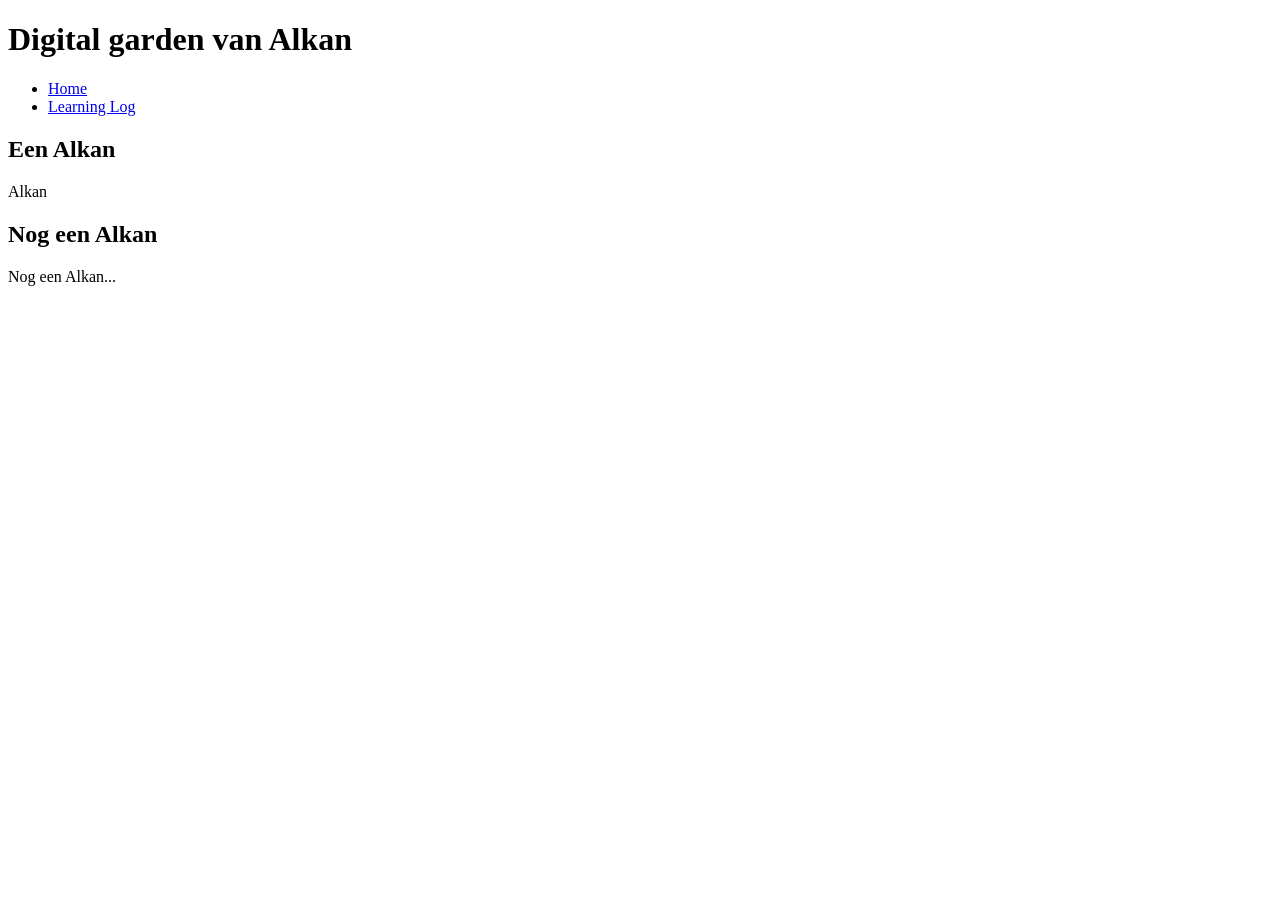
==== index.html @ f9e16591 "Update index.html" ====
<!doctype html>
<html lang="nl">
  <head>
    <meta charset="UTF-8" />
    <meta name="viewport" content="width=device-width, initial-scale=1.0" />
    <meta name="author" content="jouw naam" />
    <meta name="color-scheme" content="dark light" />

    <title>Digital garden van ...</title>
    <link rel="stylesheet" href="./css/normal.css" />

    <!-- Voeg jouw eigen domein toe in data-page -->
    <script
      data-page="https://example.com"
      src="./scripts/main.js"
      defer
    ></script>
  </head>
  <body>
    <header>
      <h1>Digital garden van Alkan</h1>
      <nav>
        <ul>
          <li><a href="index.html">Home</a></li>
          <li><a href="https://github.com/account/repo">Learning Log</a></li>
        </ul>
      </nav>
    </header>

    <main>
      <article>
        <h2>Een Alkan</h2>

        <p>Alkan</p>
      </article>

      <article>
        <h2>Nog een Alkan</h2>

        <p>Nog een Alkan...</p>
      </article>
    </main>

    <footer></footer>
  </body>
</html>
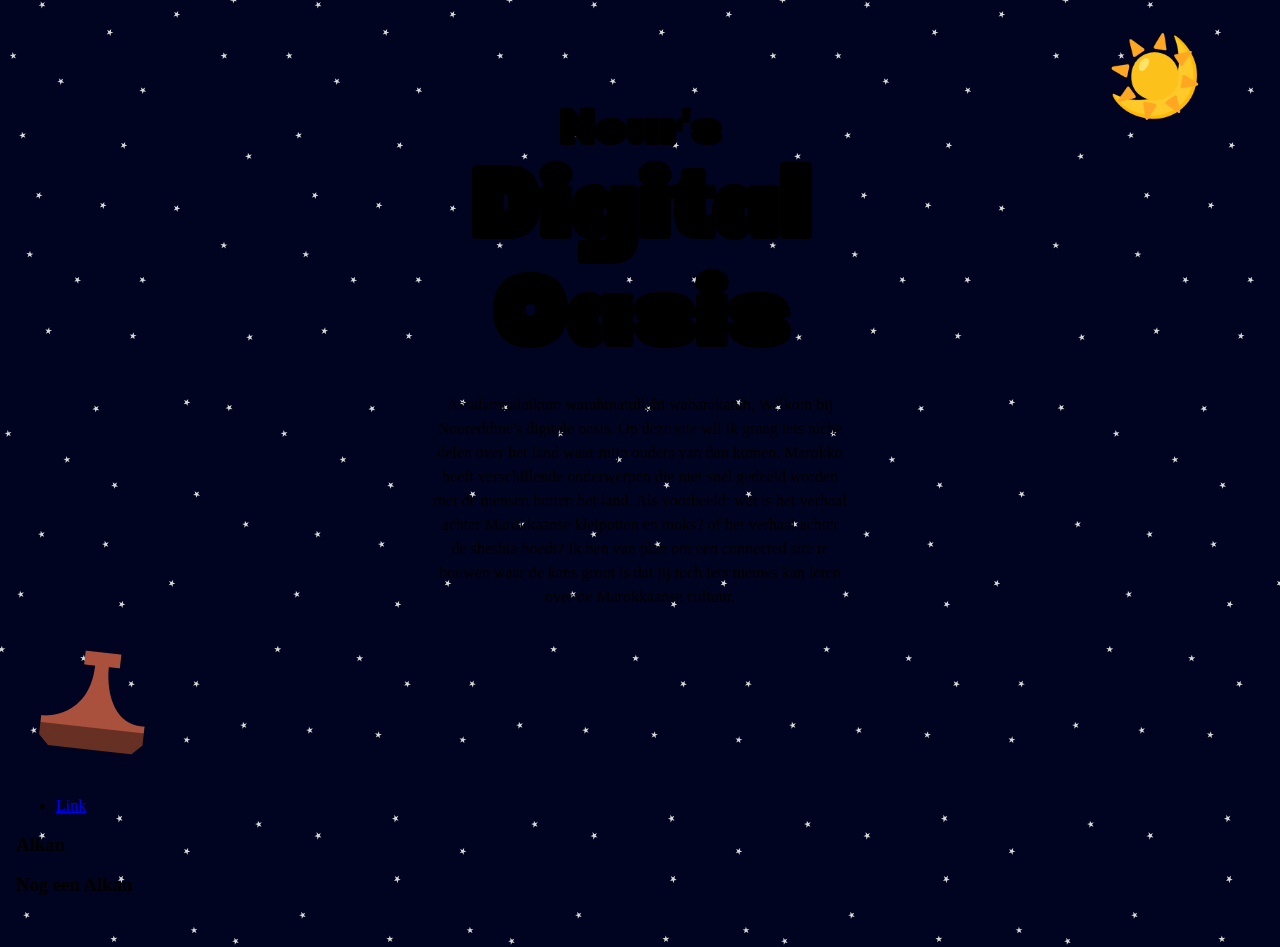
==== commit 448b71a7: "laatste aanpassingen" ====
--- a/index.html
+++ b/index.html
@@ -6,7 +6,7 @@
     <meta name="author" content="jouw naam" />
     <meta name="color-scheme" content="dark light" />
 
-    <title>Digital garden van ...</title>
+    <title>Nour's Digital Oasis</title>
     <link rel="stylesheet" href="./css/normal.css" />
 
     <!-- Voeg jouw eigen domein toe in data-page -->
@@ -17,30 +17,43 @@
     ></script>
   </head>
   <body>
+    <label class="light_dark">
+      <input type="radio" name="theme" value="light-theme" />
+      🌙
+    </label>
+    <label class="light_dark">
+      <input type="radio" name="theme" value="dark-theme" />
+      ☀️
+    </label>
     <header>
-      <h1>Digital garden van Alkan</h1>
-      <nav>
-        <ul>
-          <li><a href="index.html">Home</a></li>
-          <li><a href="https://github.com/account/repo">Learning Log</a></li>
-        </ul>
-      </nav>
+      <h2>Nour's</h2>
+      <h1>Digital Oasis</h1>
+      <p>
+        Assalamualaikum warahmatullahi wabarakatuh, Welkom bij Noureddine's
+        digitale oasis. Op deze site wil ik graag iets niche delen over het land
+        waar mijn ouders van dan komen. Marokko heeft verschillende onderwerpen
+        die niet snel gedeeld worden met de mensen buiten het land. Als
+        voorbeeld: wat is het verhaal achter Marokkaanse kleipotten en moks? of
+        het verhaal achter de sheshia hoedt? Ik ben van plan om een connected
+        site te bouwen waar de kans groot is dat jij toch iets nieuws kan leren
+        over de Marokkaanse cultuur.
+      </p>
     </header>
+    <img src="images/Tagine.png" alt="Tagine" />
 
+    <nav>
+      <ul>
+        <li><a href="index.html">Link </a></li>
+      </ul>
+    </nav>
     <main>
       <article>
-        <h2>Een Alkan</h2>
-
-        <p>Alkan</p>
+        <h3>Alkan</h3>
       </article>
 
       <article>
-        <h2>Nog een Alkan</h2>
-
-        <p>Nog een Alkan...</p>
+        <h3>Nog een Alkan</h3>
       </article>
     </main>
-
-    <footer></footer>
   </body>
 </html>
--- a/css/normal.css
+++ b/css/normal.css
@@ -0,0 +1,135 @@
+:root {
+  --gradient-top: light-dark(rgb(212, 242, 248), #262676);
+  --gradient-bottom: light-dark(rgb(71, 182, 207), #0f0f31);
+}
+
+html {
+  color-scheme: light dark;
+  min-height: 100vh;
+  background-image: linear-gradient(
+    var(--gradient-top),
+    var(--gradient-bottom)
+  );
+}
+
+html:has([value="light-theme"]:checked) {
+  color-scheme: light;
+  body {
+    background-image: none;
+  }
+  label.light_dark:nth-of-type(1) {
+    display: none;
+  }
+}
+
+html:has([value="dark-theme"]:checked) {
+  color-scheme: dark;
+  label.light_dark:nth-of-type(2) {
+    display: none;
+  }
+}
+
+label.light_dark {
+  width: fit-content;
+  position: fixed; /* Stays pinned to top-right even when scrolling */
+  top: 2rem;
+  right: 1em;
+  z-index: 100;
+  font-size: clamp(3rem, 6vw, 9rem); /* Scales nicely on mobile */
+  cursor: pointer;
+
+  input {
+    position: absolute; /* Removes invisible radio button width */
+    opacity: 0;
+    pointer-events: none;
+  }
+}
+/**************************
+* MARK: Fonts
+**************************/
+
+@font-face {
+  font-family: "Comic Relief";
+  src: url(../fonts/ComicRelief-Regular.woff2);
+  font-weight: 400;
+  font-style: normal;
+}
+
+@font-face {
+  font-family: "Chunko";
+  src: url(../fonts/Chunko\ Bold\ Demo.ttf);
+  font-weight: 400;
+  font-style: normal;
+}
+
+/**************************
+* MARK: Custom properties
+**************************/
+
+html {
+  color-scheme: light dark;
+}
+
+/**************************
+* MARK: Algemene Styling
+**************************/
+
+*,
+*::after,
+*::before {
+  box-sizing: border-box;
+}
+
+img {
+  max-width: 100%;
+}
+
+body {
+  background-color: var(--background);
+  position: relative;
+  margin: 0;
+  padding: 3.5rem 1rem 2rem; /* Top padding leaves room for the moon icon */
+  background-image: url("../images/Site_background.svg");
+  background-position: center;
+  background-repeat: repeat;
+}
+
+h1 {
+  text-align: center;
+  margin: 0 auto;
+  width: 100%;
+  max-width: 500px;
+  font-size: clamp(
+    4rem,
+    18vw,
+    6.25rem
+  ); /* Scales from 36px on mobile to 100px on desktop */
+  font-family: "Chunko", system-ui;
+}
+
+h2 {
+  text-align: center;
+  margin: 1em auto 0 auto;
+  width: 100%;
+  max-width: 250px;
+  font-size: clamp(2.5rem, 7vw, 3.125rem);
+  font-family: "Chunko", system-ui;
+}
+
+p {
+  text-align: center;
+  margin: 1rem auto;
+  width: 100%;
+  max-width: clamp(26em, 26em, 18em);
+  line-height: 1.5;
+}
+
+input[type="radio"] {
+  -ms-transform: scale(2);
+  -webkit-transform: scale(2);
+  transform: scale(2);
+}
+
+/**************************
+* MARK: Section ...
+**************************/
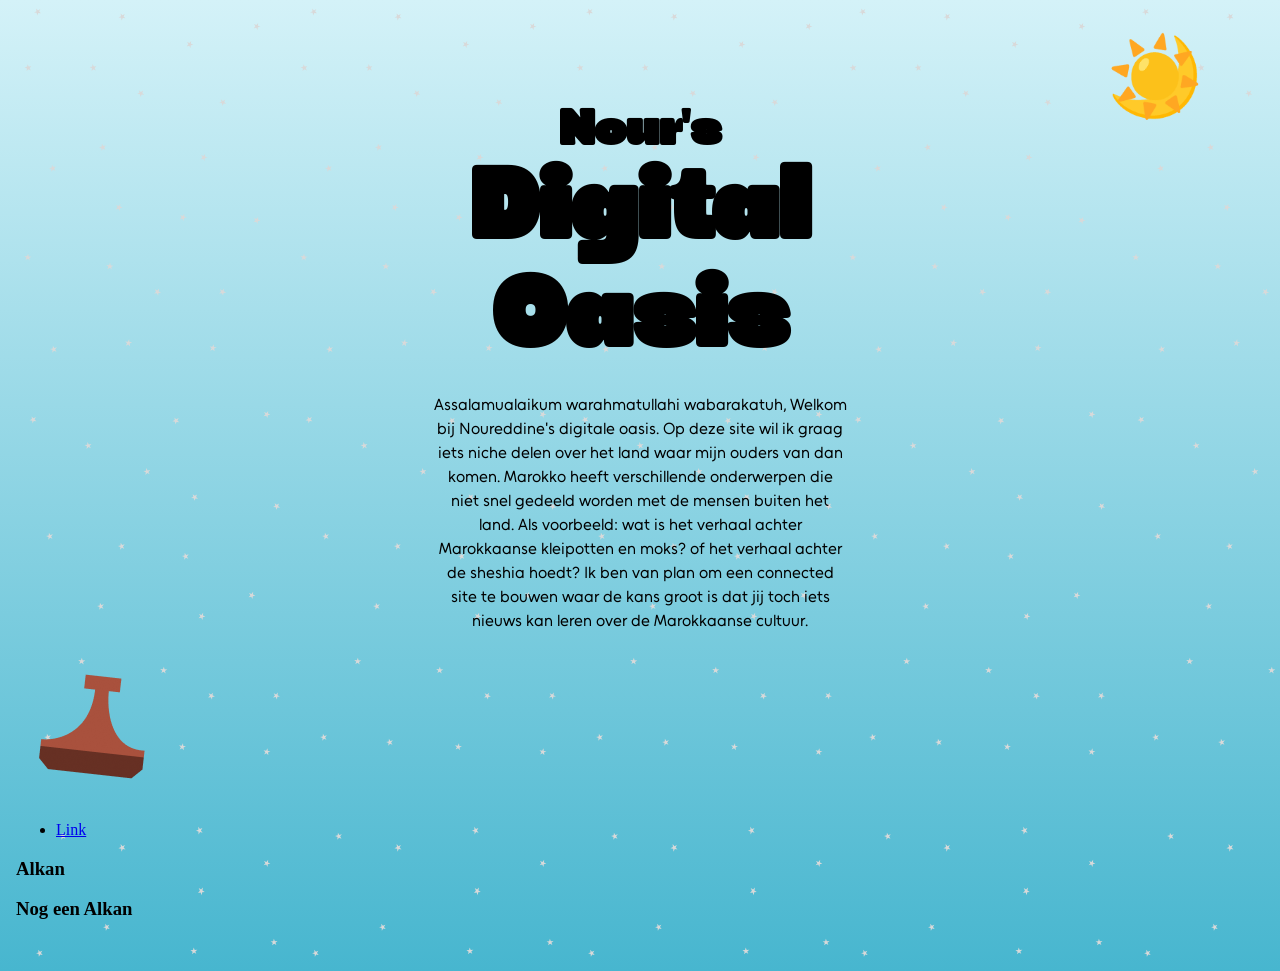
==== commit b28750f1: "type en afbeeldingen" ====
--- a/index.html
+++ b/index.html
@@ -7,6 +7,20 @@
     <meta name="color-scheme" content="dark light" />
 
     <title>Nour's Digital Oasis</title>
+    <link
+      rel="icon"
+      href="images/Logo icon day.png"
+      type="image/x-icon"
+      media="(prefers-color-scheme: light)"
+    />
+
+    <link
+      rel="icon"
+      href="images/Logo icon night.png"
+      type="image/x-icon"
+      media="(prefers-color-scheme: dark)"
+    />
+
     <link rel="stylesheet" href="./css/normal.css" />
 
     <!-- Voeg jouw eigen domein toe in data-page -->
--- a/css/normal.css
+++ b/css/normal.css
@@ -62,6 +62,13 @@
   font-style: normal;
 }
 
+@font-face {
+  font-family: "Unageo";
+  src: url(../fonts/Unageo-Regular.ttf);
+  font-weight: 400;
+  font-style: normal;
+}
+
 /**************************
 * MARK: Custom properties
 **************************/
@@ -90,7 +97,7 @@
   margin: 0;
   padding: 3.5rem 1rem 2rem; /* Top padding leaves room for the moon icon */
   background-image: url("../images/Site_background.svg");
-  background-position: center;
+  background-position: left;
   background-repeat: repeat;
 }
 
@@ -122,6 +129,8 @@
   width: 100%;
   max-width: clamp(26em, 26em, 18em);
   line-height: 1.5;
+  font-size: 1em;
+  font-family: "Unageo", system-ui;
 }
 
 input[type="radio"] {
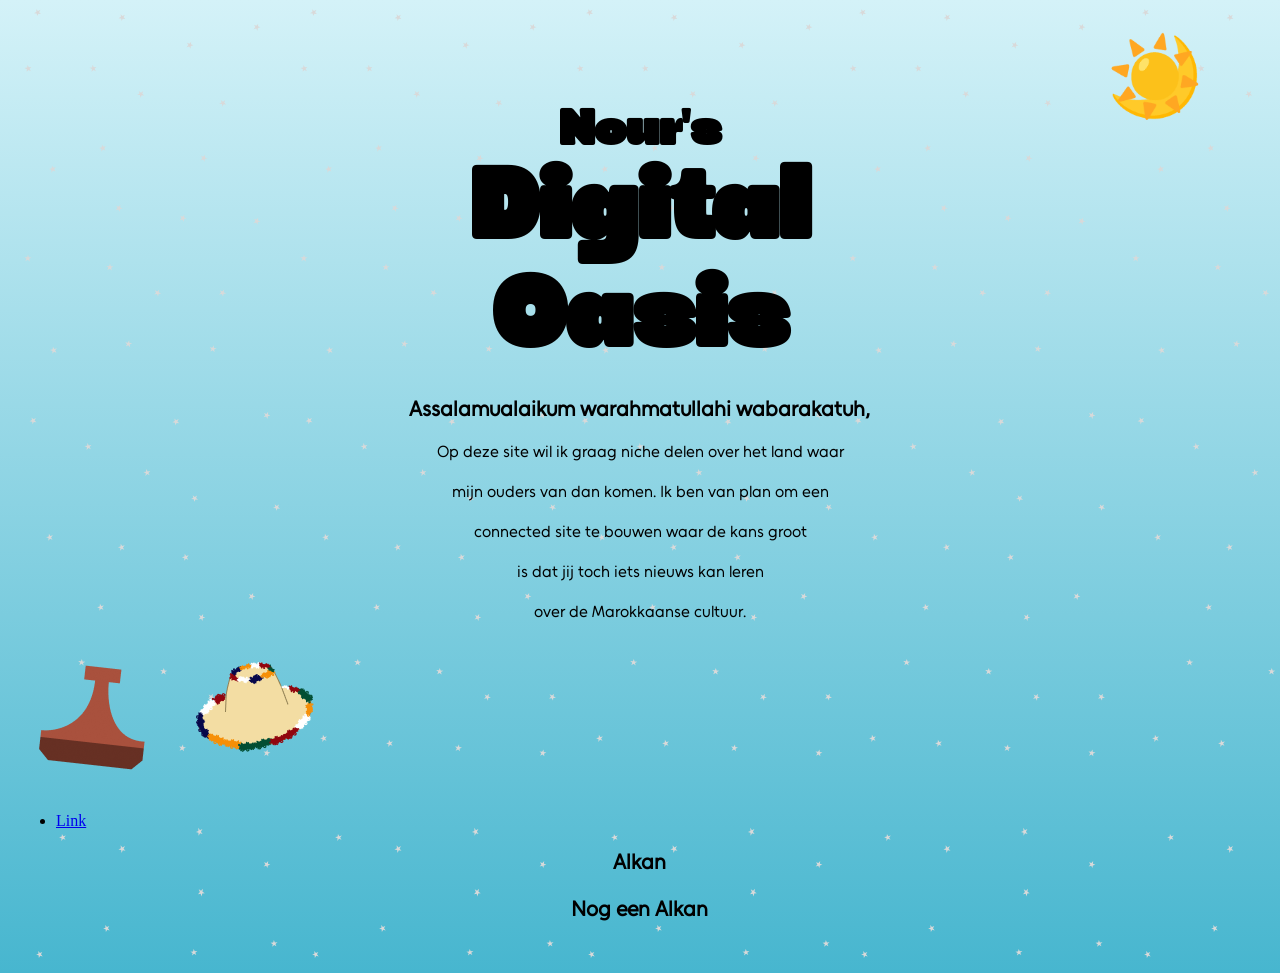
==== commit e347ab22: "Laatste changes" ====
--- a/index.html
+++ b/index.html
@@ -42,18 +42,15 @@
     <header>
       <h2>Nour's</h2>
       <h1>Digital Oasis</h1>
-      <p>
-        Assalamualaikum warahmatullahi wabarakatuh, Welkom bij Noureddine's
-        digitale oasis. Op deze site wil ik graag iets niche delen over het land
-        waar mijn ouders van dan komen. Marokko heeft verschillende onderwerpen
-        die niet snel gedeeld worden met de mensen buiten het land. Als
-        voorbeeld: wat is het verhaal achter Marokkaanse kleipotten en moks? of
-        het verhaal achter de sheshia hoedt? Ik ben van plan om een connected
-        site te bouwen waar de kans groot is dat jij toch iets nieuws kan leren
-        over de Marokkaanse cultuur.
-      </p>
+      <h3>Assalamualaikum warahmatullahi wabarakatuh,</h3>
+      <p>Op deze site wil ik graag niche delen over het land waar</p>
+      <p>mijn ouders van dan komen. Ik ben van plan om een</p>
+      <p>connected site te bouwen waar de kans groot</p>
+      <p>is dat jij toch iets nieuws kan leren</p>
+      <p>over de Marokkaanse cultuur.</p>
     </header>
-    <img src="images/Tagine.png" alt="Tagine" />
+    <img class="tagine" src="images/Tagine.png" alt="Tagine" />
+    <img class="sheshia" src="images/Sheshia.png" alt="Sheshia hoed" />
 
     <nav>
       <ul>
--- a/css/normal.css
+++ b/css/normal.css
@@ -31,19 +31,20 @@
 
 label.light_dark {
   width: fit-content;
-  position: fixed; /* Stays pinned to top-right even when scrolling */
+  position: absolute;
   top: 2rem;
   right: 1em;
   z-index: 100;
-  font-size: clamp(3rem, 6vw, 9rem); /* Scales nicely on mobile */
+  font-size: clamp(3rem, 6vw, 9rem);
   cursor: pointer;
 
   input {
-    position: absolute; /* Removes invisible radio button width */
+    position: absolute;
     opacity: 0;
     pointer-events: none;
   }
 }
+
 /**************************
 * MARK: Fonts
 **************************/
@@ -123,6 +124,16 @@
   font-family: "Chunko", system-ui;
 }
 
+h3 {
+  text-align: center;
+  margin: 1rem auto;
+  width: 100%;
+  max-width: clamp(26em, 26em, 18em);
+  line-height: 1.5;
+  font-size: 1.3em;
+  font-family: "Unageo", system-ui;
+}
+
 p {
   text-align: center;
   margin: 1rem auto;
